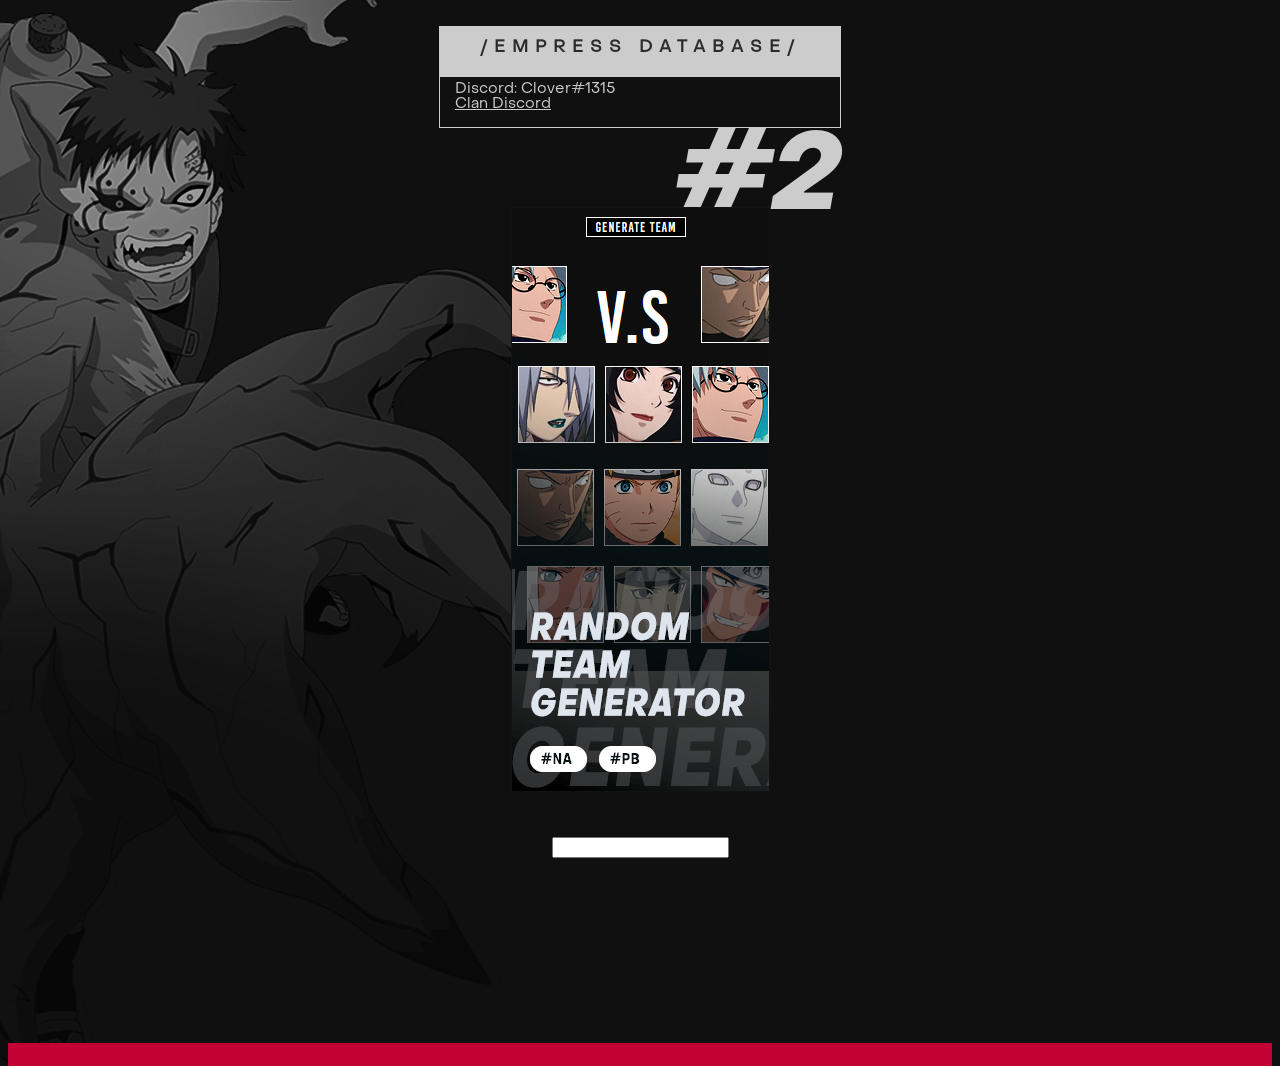
==== index.html @ def9b86b "Add files via upload" ====
<html>
    <head>
        <title>Clover #1315</title>
        <script src="https://ajax.googleapis.com/ajax/libs/jquery/1.11.2/jquery.min.js"></script>
        <link rel="stylesheet" href="main.css">
        <body>
            <img src="render.webp" class="render">
            <img src="render2.webp" class="render2">

            <div id="superroot"> 


                <div class="infopanel">
                    <div class="border">
                        <h1> /Empress Database/</h1>
                    </div>

                    <P class="info">Discord: Clover#1315<br>
<a href="https://discord.gg/S2gQbV9y">Clan Discord</a> <br> 
                    </P>

                </div>


                <div class="apps">

                    <div class="numberone"> 
                        <h2 class="one">#1</h1>
                            <a href="banlist.html"> <img src="banlist.png" class="ban" draggable="false" hspace="80"></a> 
                    </div>


                    
                    
                    <div class="numbertwo"> 
                        <h2 class="one">#2</h1>
                            <a href="teamgen.html"><img src="team.png" class="team" draggable="false" hspace="80"></a> 
                    </div>


                    
                    <div class="numberthree"> 
                        <h2 class="one">#3</h1>
                       <img src="war.png" class="war" draggable="false" hspace="80"> 
                    </div>


            </div>
            <input type="password" id="clover" />

        </div>




                    
        <div class="footer">

        </div>
            <script src="pass.js"></script>  
        </body>
    </head>
</html>
---- main.css ----
@font-face {
    font-family: "OS Reg";
    src: url("ObjectSans-Regular.otf");
}

@font-face {
    font-family: "OS Heavy";
    src: url("ObjectSans-Heavy.otf");
}

@font-face {
  font-family: "OS Slanted";
  src: url("ObjectSans-HeavySlanted.otf");
}

body {
  background-color: #101010;

}



#superroot {
    display: flex;
    flex-direction: column;
    flex-wrap: wrap;
    justify-content: center;
    align-items: center;
    align-content: center;
    position: relative;
}




.infopanel {
    border: 1px solid #cccccc;
    width: 400px;
    height: 100px;
    flex-grow: 0;
    flex-shrink: 1;
    flex-basis: auto;
    align-self: auto;
    order: 0;
    margin-bottom: 10PX;
    top:2vh;
    position: relative;
}

.border {
    position: absolute;
    height: 50px;
    width: 400px;
    background-color: #cccccc;

}

h1 {
    text-align: center;
vertical-align: middle;
top: 2px;
position: relative;
color: #2b2b2b;
font-family: 'OS Reg', sans-serif;
letter-spacing: 7px;
font-size: 17px;
text-transform: uppercase;
}


.apps {
height: auto;
flex-grow: 0;
flex-shrink: 1;
flex-basis: auto;
align-self: center;
order: 0;
position: relative;
display: flex;
flex-direction: row;
flex-wrap: wrap;
}

/*
@media screen and (max-width: 1620px) {
    .infopanel {
      visibility: hidden;
      clear: both;
      float: left;
      margin: 10px auto 5px 20px;
      width: 28%;
      display: none;
    }
  }
*/

  .info {
    position: relative;
    top:40px;
    font-family: 'OS Reg', sans-serif;
        left: 15PX;
        font-size: 15px;
  }

  .apps img {
    border: 1px solid #131313;
    margin-top: -15vh;

    position: relative;
    
  }




  .ban:hover {
    content: url(banhover.png);
    box-shadow: 0px 0px 20px #c30234;
    transform: translatey(-10px);
  }

  .ban, .team, .war {
    transition: all 1s ease;
    z-index: 1;
  }

  .team:hover {
    content: url(teamhover.png);

    transform: translatey(-10px);
    box-shadow: 0px 0px 20px #c30234;
  }


  .war:hover {
    content: url(warhover.png);

  }


.numberone,.numberthree {
     display: none;
}

p {
  color: #cccccc;
}


#clover {
    display: flex;
    justify-content: center;
    align-items: center;
    align-content: center;
    position: relative;
    margin-right: auto;
    margin-left: auto;
    top: 5vh;
    flex:1
}



@media screen and (max-width: 1620px) {
  #clover {
    margin-right: auto;
    margin-left: auto;
  }
}

.one {
  position: relative;
  z-index: -1;
  color: #cccccc;
  font-family: 'OS Slanted', sans-serif;
  font-size: 108px;
  margin-left: 244px;
  margin-top: 20px;
  top: -15px;
}





.footer {
  width: 100%;
  height: 2.7%;
  background-color: #c30234;
  position:relative;
  bottom: -230px;

}

.render {
  position: fixed;
  top: -2vh;
  left:144vh;
}


.render2 {
  position: fixed;
  top: -2vh;
  left: -5px;
}


a:link {color: #cccccc;}  
a:visited {color: #cccccc}  
a:hover {color: #ffffff}  
a:active {color: #cccccc}  

.war {
  filter: grayscale(100%) brightness(30%)
}
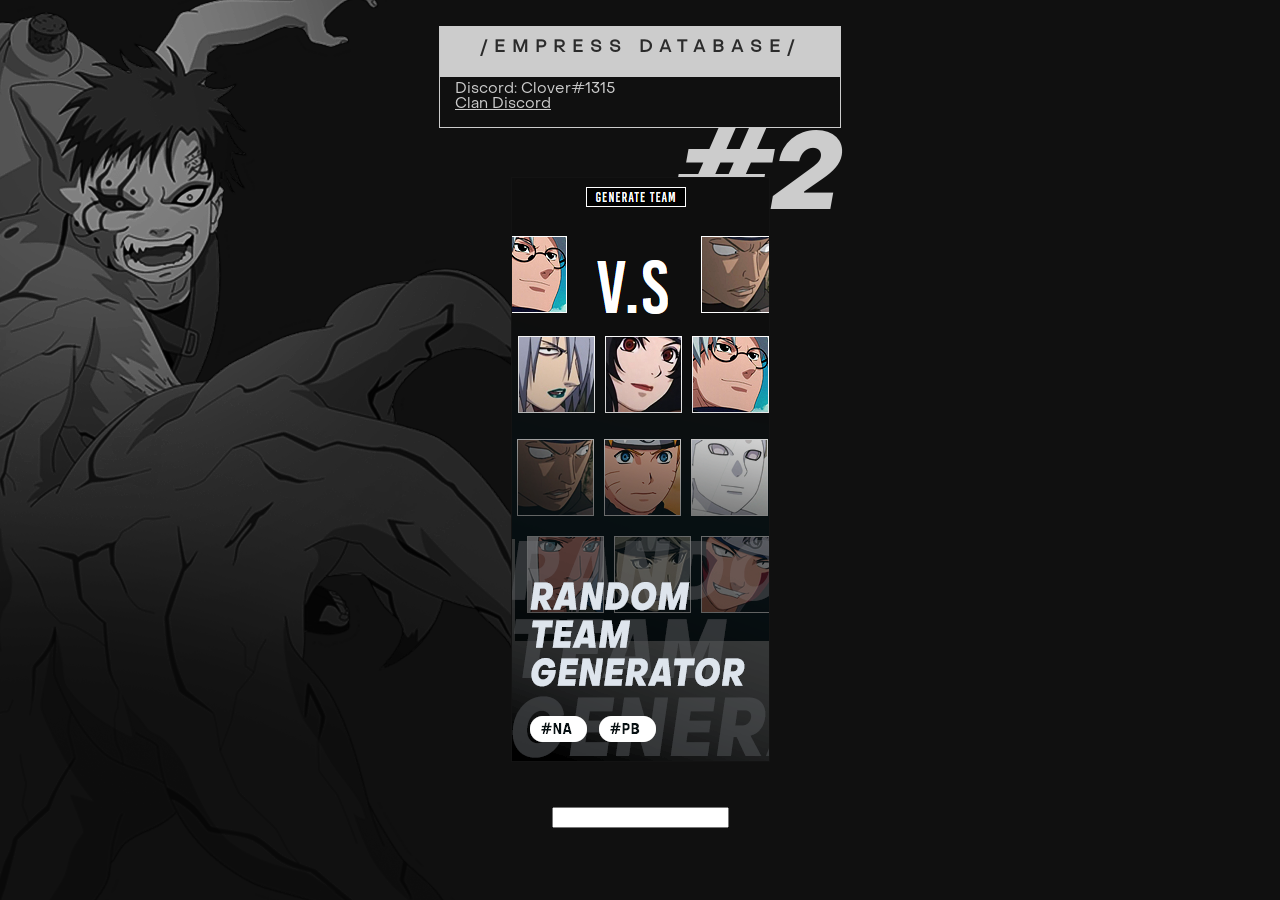
==== commit b4417727: "Add files via upload" ====
--- a/index.html
+++ b/index.html
@@ -53,10 +53,7 @@
 
 
 
-                    
-        <div class="footer">
 
-        </div>
             <script src="pass.js"></script>  
         </body>
     </head>
--- a/main.css
+++ b/main.css
@@ -104,7 +104,7 @@
 
   .apps img {
     border: 1px solid #131313;
-    margin-top: -15vh;
+    margin-top: -165px;
 
     position: relative;
     
@@ -203,6 +203,7 @@
   position: fixed;
   top: -2vh;
   left: -5px;
+  z-index: -2;
 }
 
 
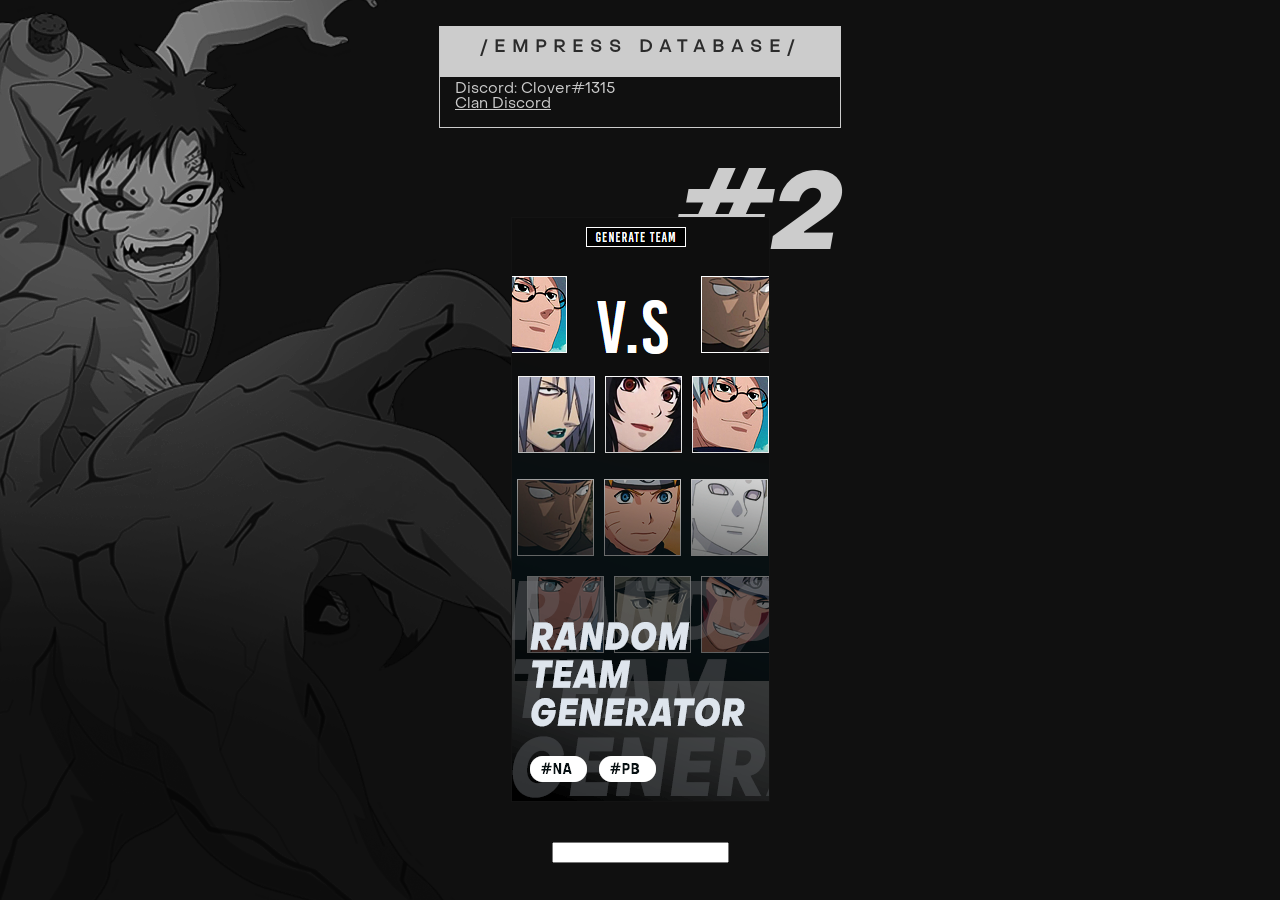
==== commit c3ab236c: "Add files via upload" ====
--- a/index.html
+++ b/index.html
@@ -44,6 +44,12 @@
                        <img src="war.png" class="war" draggable="false" hspace="80"> 
                     </div>
 
+                    <div class="numberfour"> 
+                        <h2 class="one">#4</h1>
+                            <a href="chakracounter.html" target="_blank"><img src="chakracount.png" class="chakra" draggable="false" hspace="80"></a>
+                    </div>
+
+
 
             </div>
             <input type="password" id="clover" />
--- a/main.css
+++ b/main.css
@@ -69,7 +69,7 @@
 
 
 .apps {
-height: auto;
+top:40px;
 flex-grow: 0;
 flex-shrink: 1;
 flex-basis: auto;
@@ -119,7 +119,7 @@
     transform: translatey(-10px);
   }
 
-  .ban, .team, .war {
+  .ban, .team, .war, .chakra {
     transition: all 1s ease;
     z-index: 1;
   }
@@ -137,9 +137,15 @@
 
   }
 
-
-.numberone,.numberthree {
-     display: none;
+  .chakra:hover {
+    content: url(chakracounthover.png);
+    
+    transform: translatey(-10px);
+    box-shadow: 0px 0px 20px #c30234;
+  }
+
+.numberone,.numberthree, .numberfour {
+    display: none;
 }
 
 p {
@@ -155,7 +161,7 @@
     position: relative;
     margin-right: auto;
     margin-left: auto;
-    top: 5vh;
+    top: 80px;
     flex:1
 }
 
